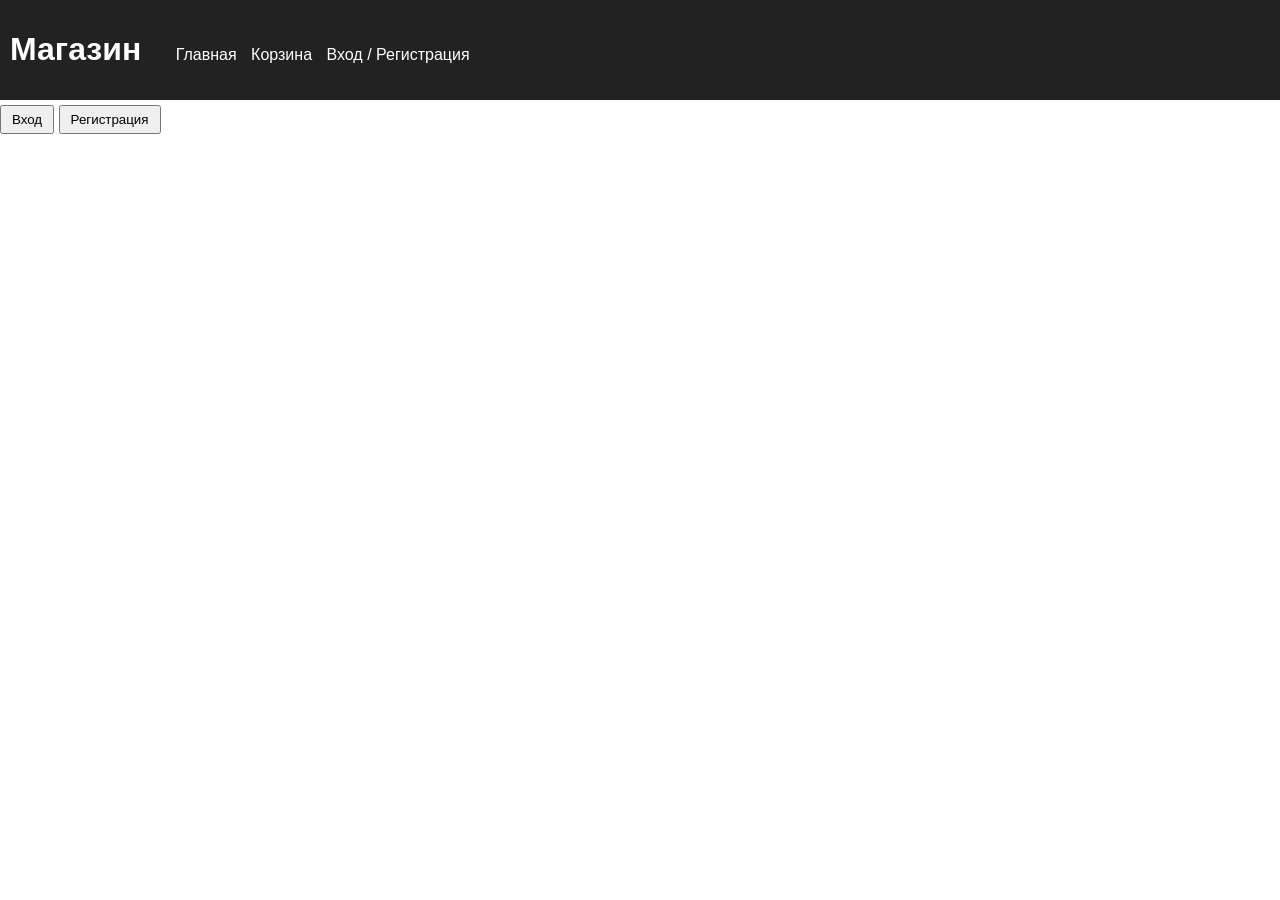
==== auth.html @ 844c537b "first commit" ====
<!DOCTYPE html>
<html lang="ru">
<head>
  <meta charset="UTF-8">
  <title>Магазин — Вход / Регистрация</title>
  <link rel="stylesheet" href="css/style.css">
</head>
<body>
  <header id="header"></header>

  <main>
    <div id="auth-container">
      <button id="show-login">Вход</button>
      <button id="show-register">Регистрация</button>

      <div id="login-form" class="auth-form">
        <!-- TODO: форма входа (email + пароль) -->
      </div>

      <div id="register-form" class="auth-form" style="display:none;">
        <!-- TODO: форма регистрации (имя + email + пароль) -->
      </div>
    </div>
  </main>

  <script src="js/models.js"></script>
  <script src="js/common.js"></script>
  <script src="js/auth.js"></script>
</body>
</html>
---- css/style.css ----
body {
  font-family: Arial, sans-serif;
  margin: 0;
  padding: 0;
}

header {
  background: #222;
  color: white;
  padding: 10px;
}

header h1, header nav {
  display: inline-block;
  margin-right: 20px;
}

header a {
  color: #fff;
  margin-right: 10px;
  text-decoration: none;
}

.catalog {
  display: grid;
  grid-template-columns: repeat(auto-fill, minmax(200px, 1fr));
  gap: 15px;
  padding: 20px;
}

.card {
  border: 1px solid #ddd;
  border-radius: 5px;
  padding: 10px;
  text-align: center;
}

.card img {
  max-width: 100%;
  height: 150px;
  object-fit: contain;
}

button {
  padding: 5px 10px;
  margin-top: 5px;
}
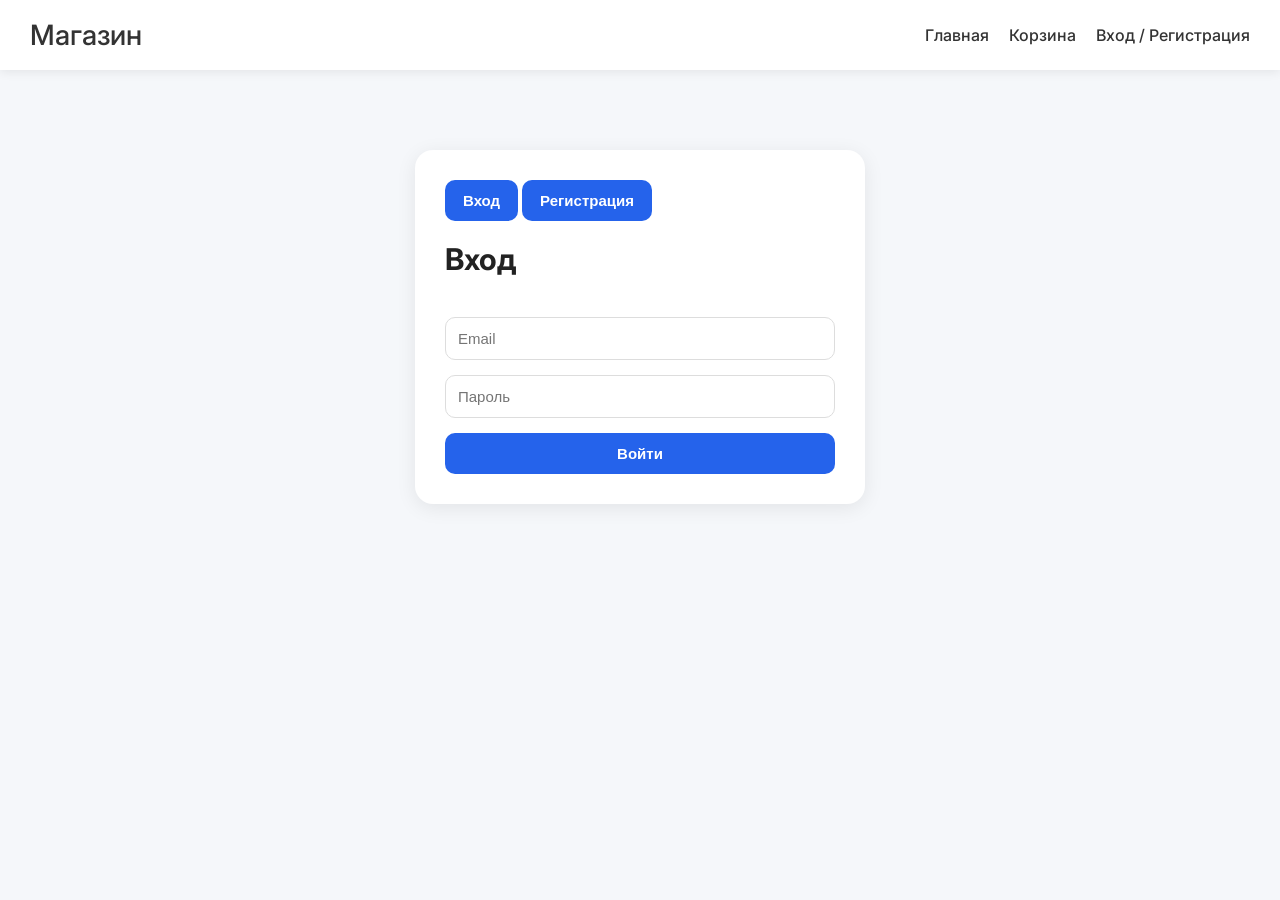
==== commit ae191b60: "Добавил корзину и авторизацию" ====
--- a/auth.html
+++ b/auth.html
@@ -1,30 +1,47 @@
-<!DOCTYPE html>
+<!doctype html>
 <html lang="ru">
-<head>
-  <meta charset="UTF-8">
-  <title>Магазин — Вход / Регистрация</title>
-  <link rel="stylesheet" href="css/style.css">
-</head>
-<body>
-  <header id="header"></header>
+  <head>
+    <meta charset="UTF-8" />
+    <title>Магазин — Вход / Регистрация</title>
+    <link rel="stylesheet" href="css/style.css" />
+    <link rel="preconnect" href="https://fonts.googleapis.com">
+<link rel="preconnect" href="https://fonts.gstatic.com" crossorigin>
+<link href="https://fonts.googleapis.com/css2?family=Inter:wght@400;500;600;700&display=swap" rel="stylesheet">
+  </head>
+  <body>
+    <header id="header"></header>
 
-  <main>
-    <div id="auth-container">
-      <button id="show-login">Вход</button>
-      <button id="show-register">Регистрация</button>
+    <main>
+      <div id="auth-container">
+        <button id="show-login">Вход</button>
+        <button id="show-register">Регистрация</button>
 
-      <div id="login-form" class="auth-form">
-        <!-- TODO: форма входа (email + пароль) -->
+        <div id="login-form" class="auth-form">
+          <h2>Вход</h2>
+
+          <input type="email" id="login-email" placeholder="Email" />
+
+          <input type="password" id="login-password" placeholder="Пароль" />
+
+          <button id="login-btn">Войти</button>
+        </div>
+
+        <div id="register-form" class="auth-form" style="display: none">
+          <h2>Регистрация</h2>
+
+          <input type="text" id="register-name" placeholder="Имя" />
+
+          <input type="email" id="register-email" placeholder="Email" />
+
+          <input type="password" id="register-password" placeholder="Пароль" />
+
+          <button id="register-btn">Зарегистрироваться</button>
+        </div>
       </div>
+    </main>
 
-      <div id="register-form" class="auth-form" style="display:none;">
-        <!-- TODO: форма регистрации (имя + email + пароль) -->
-      </div>
-    </div>
-  </main>
-
-  <script src="js/models.js"></script>
-  <script src="js/common.js"></script>
-  <script src="js/auth.js"></script>
-</body>
+    <script src="js/models.js"></script>
+    <script src="js/common.js"></script>
+    <script src="js/auth.js"></script>
+  </body>
 </html>
--- a/css/style.css
+++ b/css/style.css
@@ -1,47 +1,298 @@
+/* Сброс */
+
+* {
+    margin: 0;
+    padding: 0;
+    box-sizing: border-box;
+}
+
+/* Общие стили */
+
 body {
-  font-family: Arial, sans-serif;
-  margin: 0;
-  padding: 0;
-}
+    font-family: 'Inter', sans-serif;
+    background-color: #f5f7fa;
+    color: #222;
+    min-height: 100vh;
+}
+
+main {
+    max-width: 1300px;
+    margin: 0 auto;
+    padding: 30px 20px;
+}
+
+/* Header */
 
 header {
-  background: #222;
-  color: white;
-  padding: 10px;
-}
-
-header h1, header nav {
-  display: inline-block;
-  margin-right: 20px;
+    background: #ffffff;
+    box-shadow: 0 2px 10px rgba(0,0,0,0.08);
+    padding: 18px 30px;
+
+    display: flex;
+    justify-content: space-between;
+    align-items: center;
+}
+
+header h1 {
+    color: #2563eb;
+    font-size: 28px;
+}
+
+header nav {
+    display: flex;
+    gap: 20px;
 }
 
 header a {
-  color: #fff;
-  margin-right: 10px;
-  text-decoration: none;
-}
-
-.catalog {
-  display: grid;
-  grid-template-columns: repeat(auto-fill, minmax(200px, 1fr));
-  gap: 15px;
-  padding: 20px;
-}
+    text-decoration: none;
+    color: #333;
+    font-weight: 500;
+    transition: .2s;
+}
+
+header a:hover {
+    color: #2563eb;
+}
+
+/* Заголовки */
+
+h2 {
+    margin-bottom: 25px;
+    font-size: 30px;
+}
+
+/* Каталог */
+
+#catalog {
+    display: grid;
+    grid-template-columns: repeat(auto-fill, minmax(260px, 1fr));
+    gap: 25px;
+}
+#filters {
+    display: flex;
+    gap: 15px;
+    margin-bottom: 30px;
+    flex-wrap: wrap;
+    align-items: center;
+}
+
+#filters select,
+#filters input {
+    padding: 12px;
+    border: 1px solid #ddd;
+    border-radius: 10px;
+    min-width: 180px;
+}
+
+#filters button {
+    padding: 12px 20px;
+}
+/* Карточка */
 
 .card {
-  border: 1px solid #ddd;
-  border-radius: 5px;
-  padding: 10px;
-  text-align: center;
+    background: white;
+    border-radius: 16px;
+    padding: 18px;
+    box-shadow: 0 4px 16px rgba(0,0,0,0.08);
+
+    display: flex;
+    flex-direction: column;
+
+    transition: 0.25s ease;
+}
+
+.card:hover {
+    transform: translateY(-6px);
+    box-shadow: 0 10px 25px rgba(0,0,0,0.12);
 }
 
 .card img {
-  max-width: 100%;
-  height: 150px;
-  object-fit: contain;
-}
+    width: 100%;
+    height: 220px;
+    object-fit: contain;
+    margin-bottom: 15px;
+}
+
+.card h3 {
+    font-size: 16px;
+    margin-bottom: 10px;
+    min-height: 50px;
+}
+
+.card p {
+    font-size: 20px;
+    font-weight: 700;
+    color: #2563eb;
+    margin-bottom: 15px;
+}
+
+.card a {
+    margin-top: auto;
+    text-decoration: none;
+    text-align: center;
+    background: #2563eb;
+    color: white;
+    padding: 12px;
+    border-radius: 10px;
+    transition: .2s;
+}
+
+.card a:hover {
+    background: #1d4ed8;
+}
+
+/* Страница товара */
+
+.product-card {
+    background: white;
+    border-radius: 20px;
+    padding: 30px;
+    box-shadow: 0 4px 20px rgba(0,0,0,0.08);
+
+    display: flex;
+    flex-direction: column;
+    gap: 20px;
+}
+
+.product-card img {
+    max-width: 350px;
+    width: 100%;
+    margin: 0 auto;
+    object-fit: contain;
+}
+
+.product-card h2 {
+    margin-bottom: 10px;
+}
+
+.product-card h3 {
+    color: #2563eb;
+    font-size: 30px;
+}
+
+/* Кнопки */
 
 button {
-  padding: 5px 10px;
-  margin-top: 5px;
-}
+    border: none;
+    border-radius: 10px;
+    padding: 12px 18px;
+
+    font-size: 15px;
+    font-weight: 600;
+
+    cursor: pointer;
+
+    background: #2563eb;
+    color: white;
+
+    transition: .2s;
+}
+
+button:hover {
+    background: #1d4ed8;
+}
+
+/* Корзина */
+
+.cart-item {
+    background: white;
+    border-radius: 16px;
+    padding: 20px;
+    margin-bottom: 20px;
+
+    display: flex;
+    align-items: center;
+    gap: 20px;
+
+    box-shadow: 0 4px 15px rgba(0,0,0,0.08);
+}
+
+.cart-item img {
+    width: 120px;
+    height: 120px;
+    object-fit: contain;
+}
+
+#cart-total {
+    color: #2563eb;
+    font-size: 24px;
+    font-weight: 700;
+}
+
+/* Авторизация */
+
+#auth-container {
+    max-width: 450px;
+    margin: 50px auto;
+    background: white;
+    padding: 30px;
+    border-radius: 18px;
+    box-shadow: 0 4px 20px rgba(0,0,0,0.08);
+}
+
+.auth-form {
+    display: flex;
+    flex-direction: column;
+    gap: 15px;
+    margin-top: 20px;
+}
+
+.auth-form input {
+    padding: 12px;
+    border: 1px solid #ddd;
+    border-radius: 10px;
+    font-size: 15px;
+}
+
+.auth-form input:focus {
+    outline: none;
+    border-color: #2563eb;
+}
+
+/* Адаптивность */
+
+@media (max-width: 768px) {
+
+    header {
+        flex-direction: column;
+        gap: 15px;
+        text-align: center;
+    }
+
+    header nav {
+        flex-wrap: wrap;
+        justify-content: center;
+    }
+
+    .cart-item {
+        flex-direction: column;
+        text-align: center;
+    }
+
+    .product-card {
+        padding: 20px;
+    }
+
+    h2 {
+        font-size: 24px;
+    }
+}
+
+@media (max-width: 480px) {
+
+    #catalog {
+        grid-template-columns: 1fr;
+    }
+
+    .card img {
+        height: 180px;
+    }
+
+    .product-card img {
+        max-width: 250px;
+    }
+
+    button {
+        width: 100%;
+    }
+}
